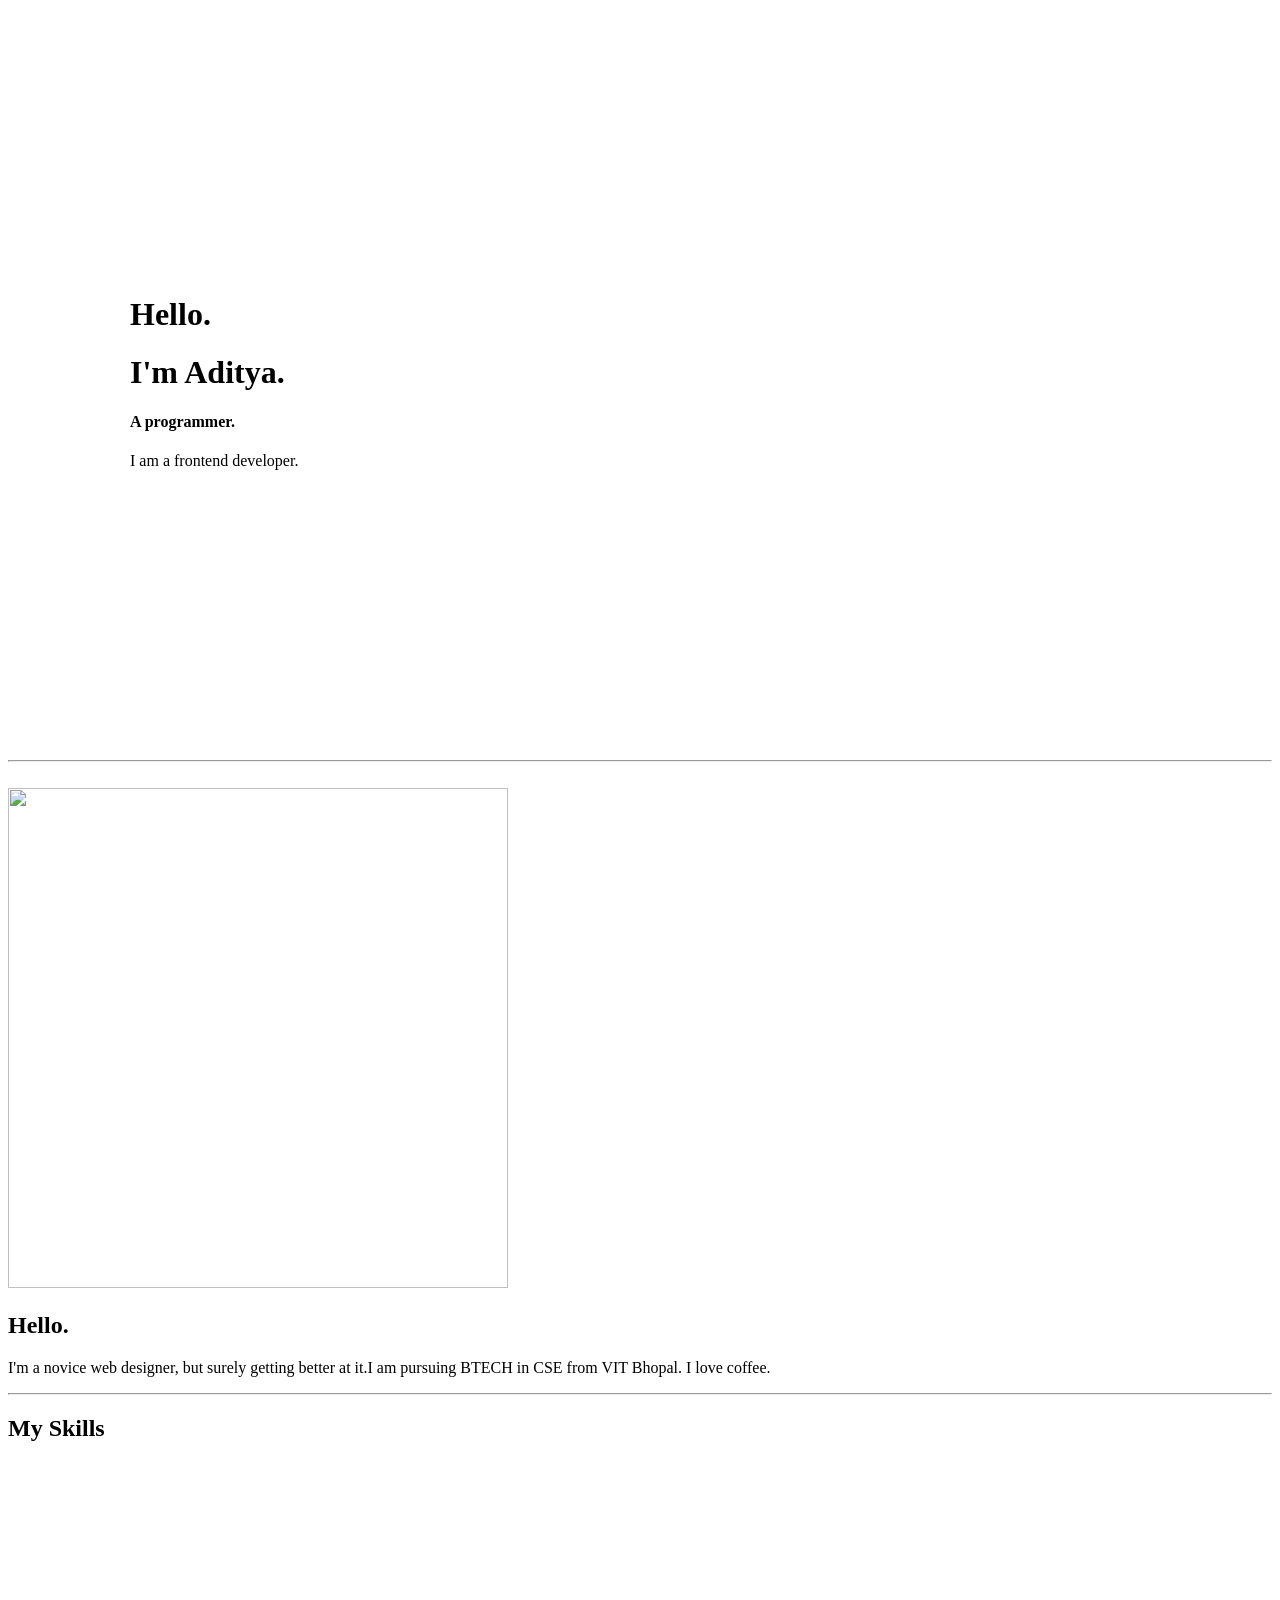
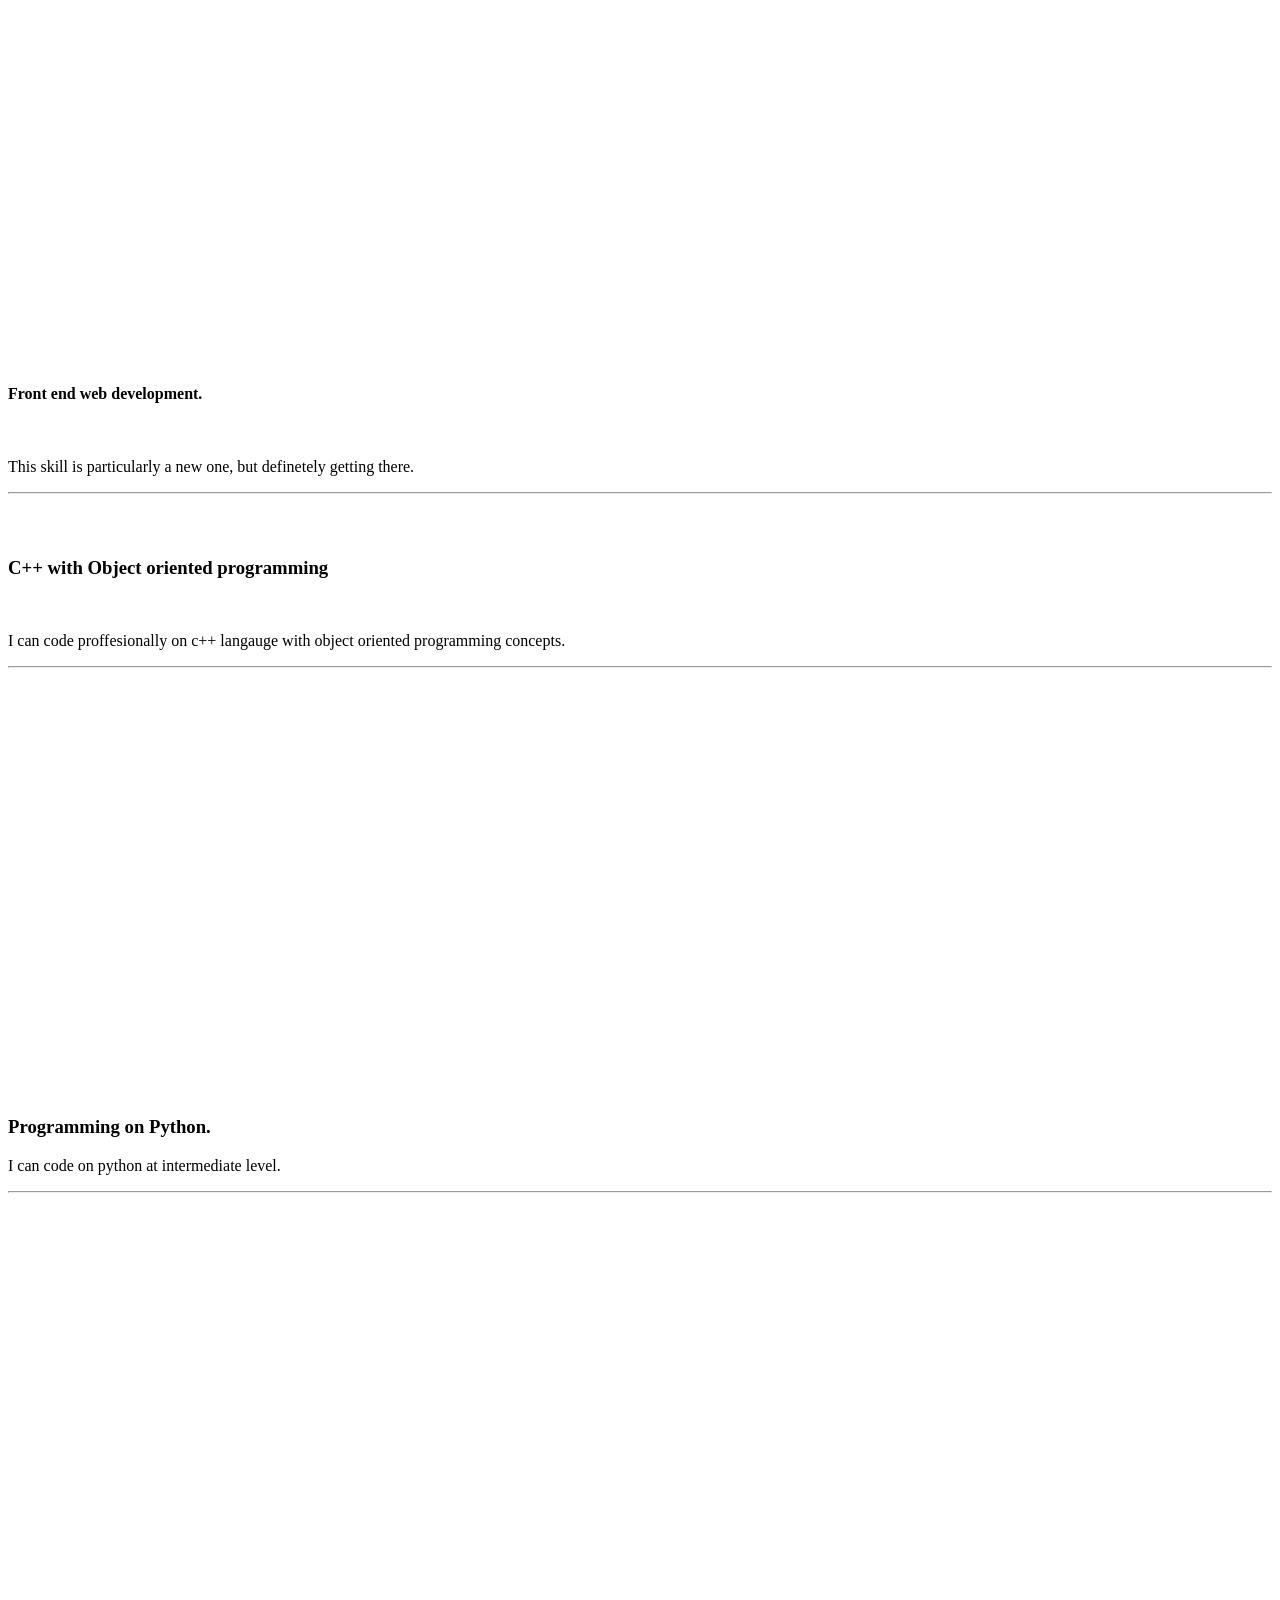
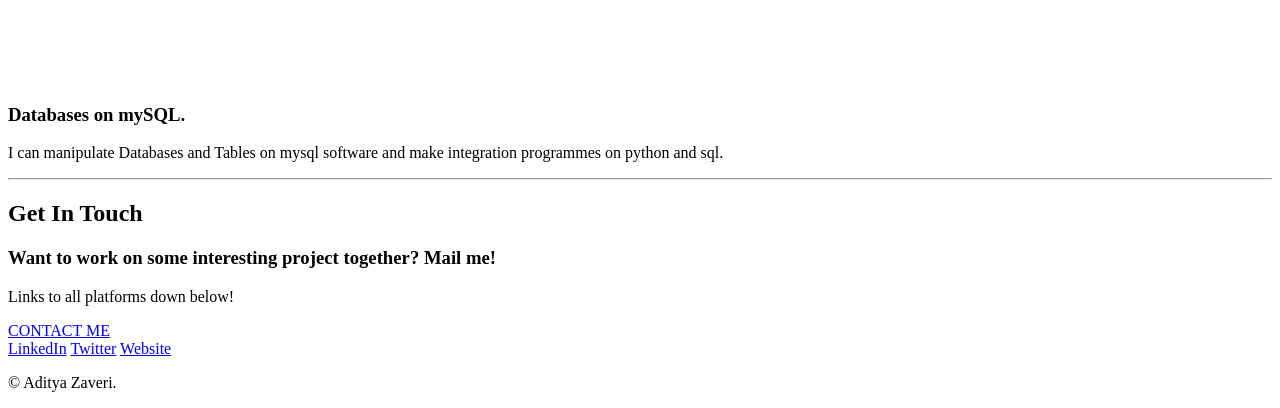
==== index.html @ 8ef1030c "Rename home1.html to index.html" ====
<!DOCTYPE html>
<html lang="en" dir="ltr">
  <head>
    <meta charset="utf-8">
    <link rel="shortcut icon" type="image/x-icon" href="C:\Users\adity\OneDrive\Desktop\test.png" />
    <title>My site</title>
    <link rel="stylesheet" href="C:\Users\adity\OneDrive\Desktop\web dev\css\styles1.css">
    <link rel="preconnect" href="https://fonts.googleapis.com">
    <link rel="preconnect" href="https://fonts.gstatic.com" crossorigin>
    <link href="https://fonts.googleapis.com/css2?family=Merriweather:ital@1&family=Sacramento&display=swap" rel="stylesheet">
  </head>
  <body>


    <div class="top" id="topnbot">

        <table class="qwer" cellpadding="120px">
          <tr>
            <td><h1 class="c-hero__title">Hello.
            <h1>I'm Aditya.</h1>
            <h4 class="ex1">A programmer.</h4>
            <p class="ex1">I am a frontend developer.</p>
          </td>
          <td><iframe src="https://giphy.com/embed/hqU2KkjW5bE2v2Z7Q2" width="480" height="480" frameBorder="0" class="giphy-embed" allowFullScreen></iframe><p><a href="https://giphy.com/stickers/code-creating-rockd-hqU2KkjW5bE2v2Z7Q2"></a></p></td>
          </tr>

        </table>
        <hr>
    </div>
    <br>
          <div class="profile">
            <img class="im" src="C:\Users\adity\OneDrive\Desktop\20220718_064242-modified.png" height="500px" width="500px" alt="">

            <h2 class="qws">Hello.</h2>
            <p class="qws">I'm a novice web designer, but surely getting better at it.I am pursuing BTECH in CSE from VIT Bhopal. I love coffee.</p>
          </div>
          <hr>
          <div class="skills">
            <h2 class="fewdt" id="few"><strong>My Skills</strong></h2>
            <div class="skill-row">
<br>
              <iframe src="https://giphy.com/embed/HwBlFQZFcAoUcPHZdX" width="480" height="480" frameBorder="0" class="giphy-embeded" allowFullScreen></iframe>
              <h4 class="fewdt"><strong>Front end web development.</strong></h4>
              <br>
              <p class="fewdt">This skill is particularly a new one, but definetely getting there.</p>
              <hr>
            </div>
            <div class="skill-row">
              <img class="fewd1" src="https://styles.redditmedia.com/t5_2qi27/styles/communityIcon_c6mtvgj38ki31.jpg" alt="">
<br>
<br>
              <h3 class="fewdt"><strong>C++ with Object oriented programming</strong></h3>
              <br>
              <p class="fewdt">I can code proffesionally on c++ langauge with object oriented programming concepts.</p>
<hr>
            </div>
            <br>
            <div class="skill-row">
              <iframe src="https://giphy.com/embed/LMt9638dO8dftAjtco" width="400" height="400" frameBorder="0" class="giphy-embed" allowFullScreen></iframe>
              <h3 class="fewdt"><strong>Programming on Python.</strong></h3>
              <p class="fewdt">I can code on python at intermediate level.</p>
            </div>
            <hr>
            <div class="skill-row">
            <iframe src="https://giphy.com/embed/qHzzDO357GwCBpn8uT" width="480" height="480" frameBorder="0" class="giphy-embed" allowFullScreen></iframe>
              <h3 class="fewdt"><strong>Databases on mySQL.</strong></h3>
              <p class="fewdt">I can manipulate Databases and Tables on mysql software and make integration programmes on python and sql. </p>
            </div>
          </div>
          <hr>
          <div class="contact-me" id="topnbot">
            <h2 class="fewdt">Get In Touch</h2>
            <h3 class="fewdt">Want to work on some interesting project together? Mail me!</h3>
            <p class="fewdt">Links to all platforms down below!</p>
            <a class="btn" href="mailto:adityazaveri7@gmail.com">CONTACT ME</a>
          </div>
        </div>


        <div class="bottom-container"  id="topnbot" >
          <a class="footer-link" href="https://www.linkedin.com/">LinkedIn</a>
          <a class="footer-link" href="https://twitter.com/">Twitter</a>
          <a class="footer-link" href="https://www.appbrewery.co/">Website</a>
          <p class="fewdt">© Aditya Zaveri.</p>
        </div>





  </body>
</html>
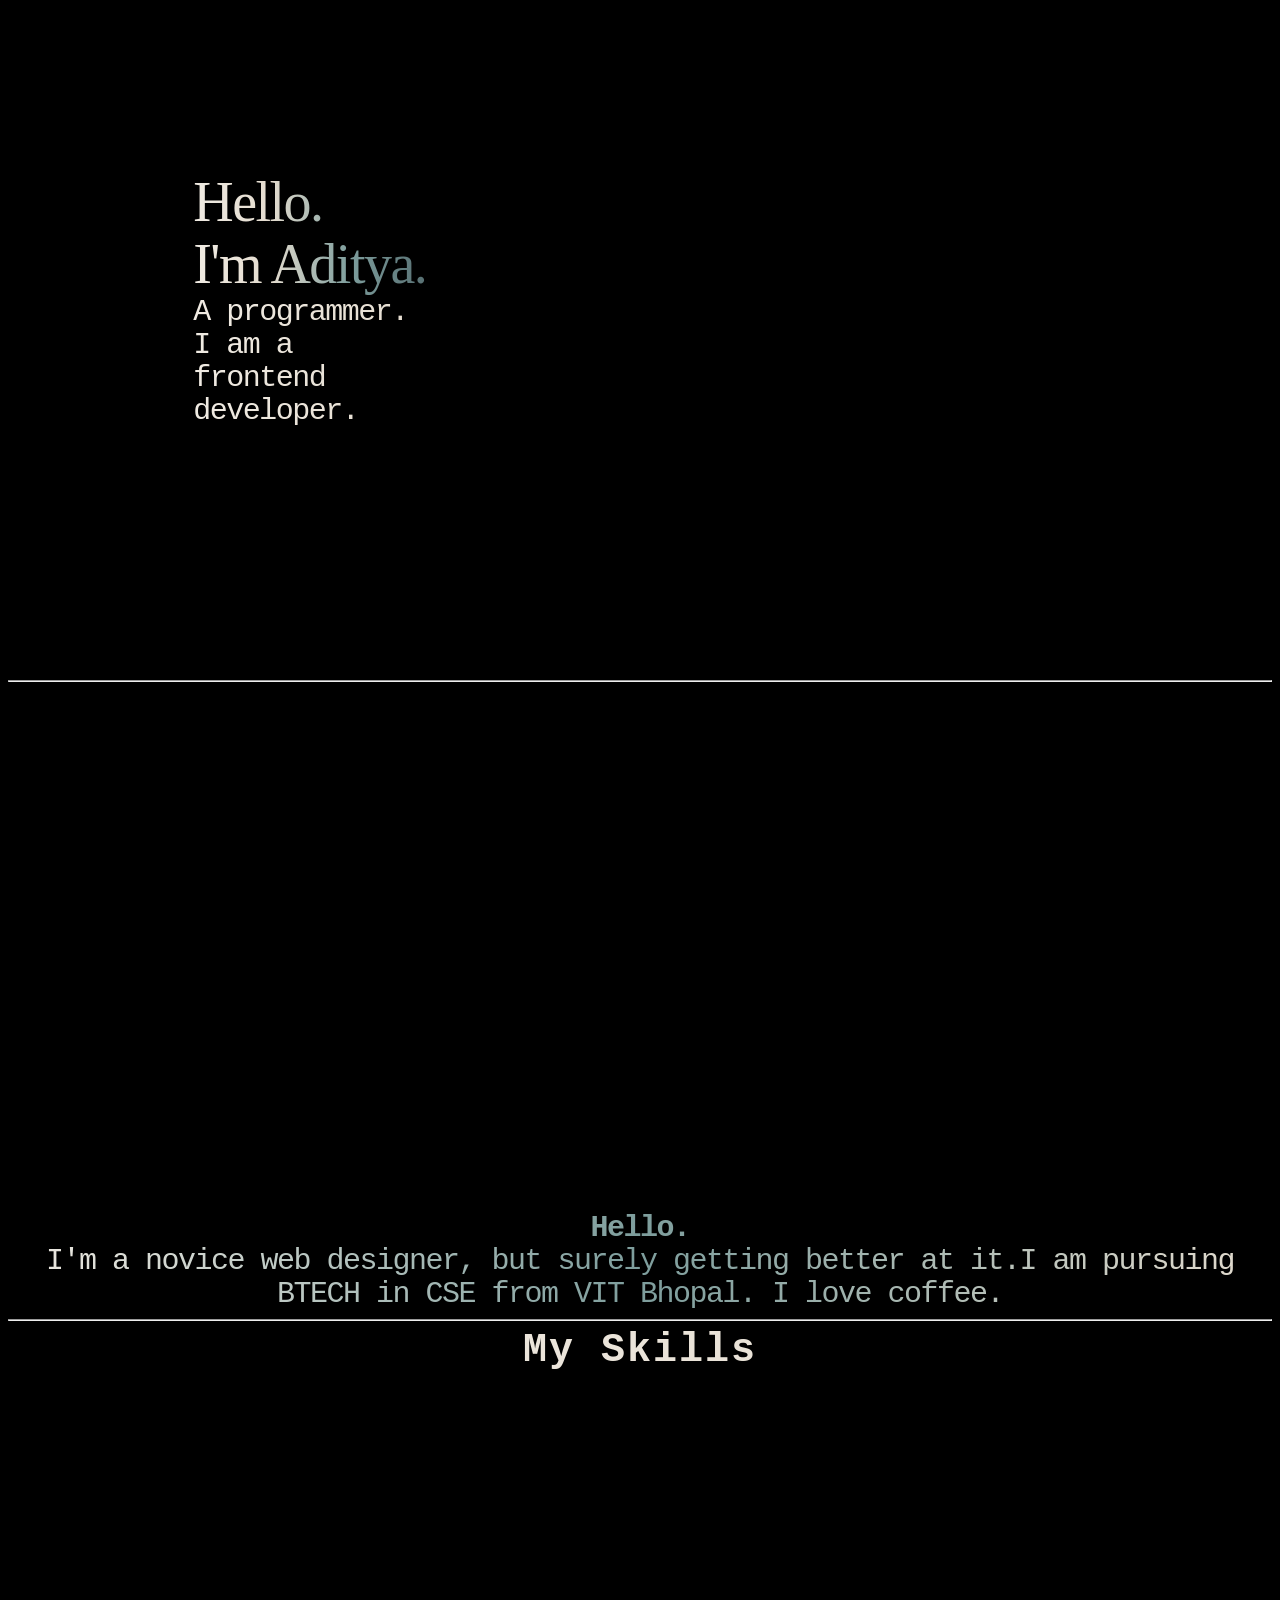
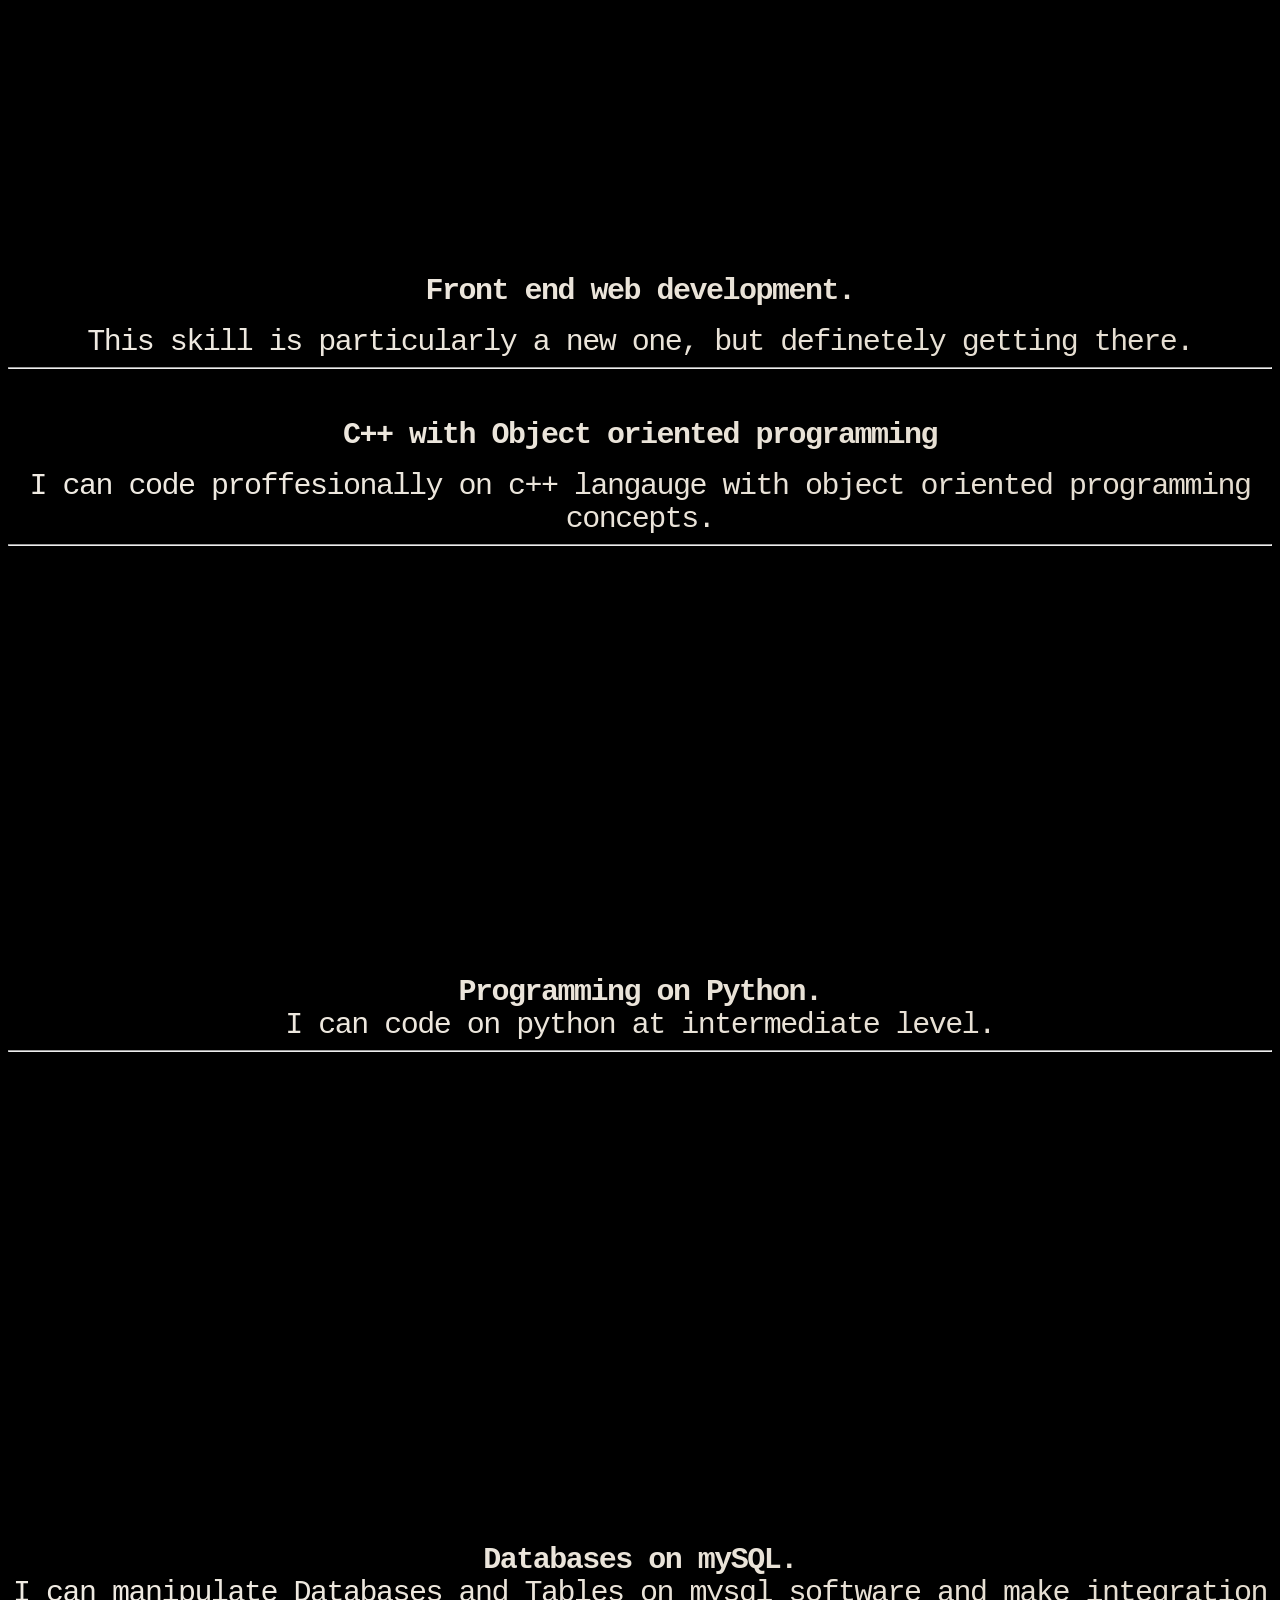
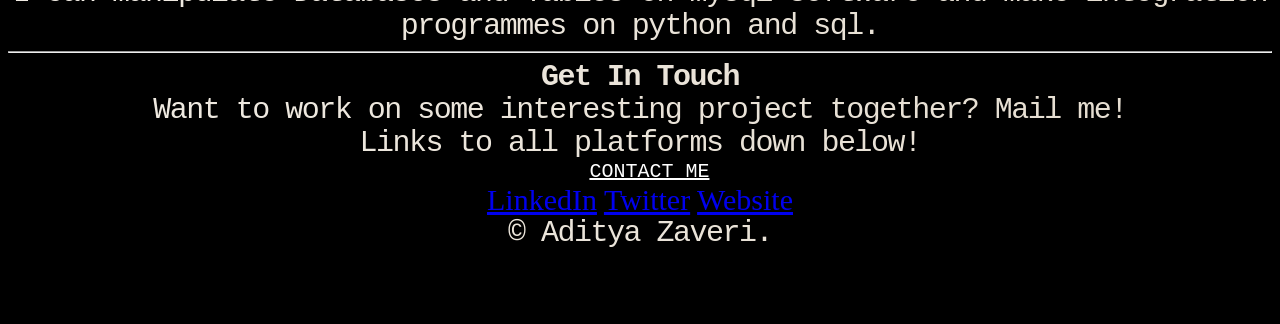
==== commit d7c166f1: "Update index.html" ====
--- a/index.html
+++ b/index.html
@@ -4,7 +4,7 @@
     <meta charset="utf-8">
     <link rel="shortcut icon" type="image/x-icon" href="C:\Users\adity\OneDrive\Desktop\test.png" />
     <title>My site</title>
-    <link rel="stylesheet" href="C:\Users\adity\OneDrive\Desktop\web dev\css\styles1.css">
+    <link rel="stylesheet" href="styles.css">
     <link rel="preconnect" href="https://fonts.googleapis.com">
     <link rel="preconnect" href="https://fonts.gstatic.com" crossorigin>
     <link href="https://fonts.googleapis.com/css2?family=Merriweather:ital@1&family=Sacramento&display=swap" rel="stylesheet">
--- a/styles.css
+++ b/styles.css
@@ -0,0 +1,265 @@
+
+body {
+  /*background-image: url(https://images.unsplash.com/photo-1656359526341-bf6ca7077e86?ixlib=rb-1.2.1&ixid=MnwxMjA3fDB8MHxwaG90by1wYWdlfHx8fGVufDB8fHx8&auto=format&fit=crop&w=1169&q=80); */
+  background-color:black;
+  min-height: 100%;
+
+  /* Create the parallax scrolling effect */
+  background-attachment: fixed;
+  background-position: center;
+  background-repeat: no-repeat;
+  background-size: cover;
+
+  font-family: 'Merriweather', serif;
+
+}
+
+h2{
+  color: white;
+}
+.new{
+  color: white;
+  text-align: center;
+}
+.im{
+  opacity: 0%;
+  min-height: 500px;
+
+  /* Create the parallax scrolling effect */
+
+}
+.im:hover {
+  transform: rotate(360deg);
+  transition-duration: 1s;
+  opacity: 100%;
+}
+div{
+  margin: 0px;
+}
+.about{
+  background-image: url([data-uri][TzRuVZXTN9S4yly3yI9JBgyDxg6PRgcHjAbNPlOHgEqkp4nDwE6rKfKeT5BPSuVsI5VyVHS0ohIwJPF9HL6Onbn2W5ephy+jn26txz7hLHXioUlvF9z+kNQtyvm9TtL1T5L8h5V60quYTOVsZGZJqqYjp84njDo88mkcu9KYi+ITGV8Qzl3T5VzCYi2YZz6ozI/I5ikjJWubfk5/Tyejcp+nkaU2fpx5twFw6vTzTuTyrzfULlvla5D5Ho+kpG4pxvkQ9EkNIPGkYPQyHyWGlDhLpQ+UpTZocJdOjKuXPmq50WxHWnR1k/pg4l6jx91LZ+lsVuXrz+ENRHWXVqEuU7lXOnJrCdw7Lgl807FZtx/Dfm6/zb8g4f8jmz5r481c+S2PMOJ6+hMYXxg2fNbOBc2thnCucjnCuci59aDOVMwc5PnIpXTTJ5BmTSClaEg/J5kflidc/p5ubXm9L5S35D0+fpx51yFy6t+adyaVf2h8l46LgtyaVvSHA4tcl+RLdFoGsDhk7poaUjNxHW1Zo+dufo/Y+XPv6Or9Ac32zeEfyuSU0JKplXWX01D5b5VkN8oahPXHP8BfN1fDfCVjfkcn5jPN1fmaeZK35HNnyVx5OnPkaeYcS19EZhTOFs+Z8+YpXaecHmVc4PMMldp5yaZVmTTLJ3ScyeZPw0gkuiTIyH4PGL6Jwbk/B4wdcvr5OfWHo3Ln9MMpjbjuC3LouSWGlW9Oe5LY6LE9Q8C1DULqLWE1DxLVRpafSdUkc29BdEuw1SWqSOL6bU+2c92xvLl/IbFWwhhbAafc6XzFcxLFWwjpzaNMmmDZikiNSuk/zNnCsypMpVO7Rz5qTCkyaZAl2nMHmTyGkZO6JMnzk0GRi9LIbgixegPG6Ig3BaVmBpB4zRgZP0ilS9Kw5/bn2nYppOjHRCaielano8ap6S0tYnpSJaR0lpXSeorly7S0htbaOlcuD6pVmBRxq4VzUobNJY/QrHTjS+NOLNUztK5S1h6GNrZrz8eiufdHWK59fOu/NUlcOf5Ck/kJ3FRvzrslNK45/IH/6C+KT8ddnR+nH+4z2bxS/jrrmh+nNNmno3kvh0dHqE0fNbyW5U6bpIeQOFoi3BYrMHQ+gBtaQ3Ta0nayuYXRKa0taKFqelKTR41S0npWp6UiOkdJbW1Edq5cu0toaX2htbLg+qNYayrkMPWYr9FH6PKDBwtg/q09WZvMbzBnsP7sweYHmG/emz7swXMLcRXHqvjbMnZENyL4dGMsyVcm184WmGZG1y61TyCzFIxeswCW0l0LMaEtLaDMpC0tZmhi0mozHgUlT0zKRHSWojqMyuXNtHSG2ZbLg+qXGZlXK/9k=);
+position: relative;
+  margin-top: -100px;
+  left:200px;
+  height:263px;
+  width:200px;
+}
+.work{
+  background-image: url([data-uri]);
+position: relative;
+  height:200px;
+  width:200px;
+  top:-70px;
+}
+.contactme{
+
+}
+.gif{
+  margin: 40px
+}
+.head{
+  font-style: oblique;
+  margin-left:300px;
+
+  font-size: 3.5em;
+  letter-spacing: -1.5px;
+  line-height: 110%;
+
+  transition: all .2s ease-in-out;
+  background: linear-gradient(to right,#E4DCCF,#7D9D9C,#576F72);
+  -webkit-text-fill-color: transparent;
+  -webkit-background-clip: text;
+
+}
+.qwer{
+  margin-left: 5%;
+}
+
+.c-hero__title, h1,h3,h4{
+
+    background-color: black;
+  font-weight: 400;
+    font-size: 3.5em;
+    letter-spacing: -1.5px;
+    line-height: 110%;
+    margin: 0;
+    transition: all .2s ease-in-out;
+    background: linear-gradient(to right,#F0EBE3,#E4DCCF,#7D9D9C,#576F72);
+    -webkit-text-fill-color: transparent;
+    -webkit-background-clip: text;
+}
+.top{
+  margin-top: -80px;
+  background-image: url(https://images.unsplash.com/photo-1656359526341-bf6ca7077e86?ixlib=rb-1.2.1&ixid=MnwxMjA3fDB8MHxwaG90by1wYWdlfHx8fGVufDB8fHx8&auto=format&fit=crop&w=1169&q=80);
+  background-size: cover;
+  background-color:black;
+  min-height: 100%;
+
+  /* Create the parallax scrolling effect */
+  background-attachment: fixed;
+  background-position: center;
+  background-repeat: no-repeat;
+  background-size: cover;
+  /*
+  margin-left: 100px;
+  margin-right: 900px; */
+
+}
+.mid{
+  width: 100%;
+  height:500px;
+  background-color: white;
+
+
+
+}
+.im{
+  margin-left: 33%;
+}
+.c{
+  color:black;
+
+  font-size: 30px;
+  margin-left: 20px;
+
+}
+.top.scroll{
+  transition:rotate(120deg);
+}
+.ex,h1,.ex1{
+
+font-family: 'Sacramento', cursive;
+}
+
+.qws{
+  background-color: black;
+
+  font-size: 30px;
+  letter-spacing: -1.5px;
+  line-height: 110%;
+  margin: 0;
+  transition: all .2s ease-in-out;
+  background: linear-gradient(to right,#F0EBE3,#7D9D9C,#E4DCCF);
+  -webkit-text-fill-color: transparent;
+  -webkit-background-clip: text;
+  text-align: center;
+  text-decoration-color: black;
+  font-family:monospace;
+
+
+}
+.ex{
+  background-color: black;
+
+  font-size: 40px;
+  letter-spacing: -1.5px;
+  line-height: 110%;
+  margin: 0;
+  transition: all .2s ease-in-out;
+  background: linear-gradient(to right,#F0EBE3,#7D9D9C,#E2DCC8);
+  -webkit-text-fill-color: transparent;
+  -webkit-background-clip: text;
+
+  text-decoration-color: black;
+
+}
+.profile{
+
+  height: 100%;
+  width: 100%;
+
+  background-size: auto;
+}
+.skill-row{
+  text-align: center;
+
+}
+
+.fewdt{
+  background-color: black;
+  font-family: monospace;
+  font-size: 30px;
+  letter-spacing: -1.5px;
+  line-height: 110%;
+  margin: 0;
+  transition: all .2s ease-in-out;
+  background: linear-gradient(to right,#F0EBE3,#E4DCCF);
+  -webkit-text-fill-color: transparent;
+  -webkit-background-clip: text;
+  text-align: center;
+  text-decoration-color: black;
+
+}
+.fewd1{
+  margin-top: 20px;
+}
+.ex1{
+  background-color: black;
+  font-family: monospace;
+  font-size: 30px;
+  letter-spacing: -1.5px;
+  line-height: 110%;
+  margin: 0;
+  transition: all .2s ease-in-out;
+  background: linear-gradient(to right,#F0EBE3,#E4DCCF);
+  -webkit-text-fill-color: transparent;
+  -webkit-background-clip: text;
+
+  text-decoration-color: black;
+}
+.btn{
+  font-family:monospace;
+  background-color: black;
+  color: white;
+  text-align: center;
+  margin-left: 46%;
+  font-size: 20px;
+}
+.bottom-container{
+
+  text-align: center;
+  margin-top:0px;
+  font-size :30px
+}
+.skills{
+
+  background-image: url(https://images.unsplash.com/photo-1658241817660-b0c1ad84313d?ixlib=rb-1.2.1&ixid=MnwxMjA3fDB8MHx0b3BpYy1mZWVkfDUxfENEd3V3WEpBYkV3fHxlbnwwfHx8fA%3D%3D&auto=format&fit=crop&w=500&q=60);
+background-size: cover;
+background-color:black;
+min-height: 100%;
+
+/* Create the parallax scrolling effect */
+background-attachment: fixed;
+background-position: center;
+background-repeat: no-repeat;
+background-size: cover;
+}
+.profile{
+  background-image: url(https://images.unsplash.com/photo-1656359526452-3d6ed76c75d5?ixlib=rb-1.2.1&ixid=MnwxMjA3fDB8MHxwaG90by1wYWdlfHx8fGVufDB8fHx8&auto=format&fit=crop&w=1169&q=80);
+
+  background-size: cover;
+  background-color:black;
+  min-height: 100%;
+
+  /* Create the parallax scrolling effect */
+  background-attachment: fixed;
+  background-position: center;
+  background-repeat: no-repeat;
+  background-size: cover;
+}
+#topnbot{
+    background-image: url(https://images.unsplash.com/photo-1656359526341-bf6ca7077e86?ixlib=rb-1.2.1&ixid=MnwxMjA3fDB8MHxwaG90by1wYWdlfHx8fGVufDB8fHx8&auto=format&fit=crop&w=1169&q=80)  ;
+    background-size: cover;
+    background-color:black;
+    min-height: 100%;
+
+    /* Create the parallax scrolling effect */
+    background-attachment: fixed;
+    background-position: center;
+    background-repeat: no-repeat;
+    background-size: cover;
+}
+#few{
+  font-size: 40px;
+  letter-spacing: 2px;
+}
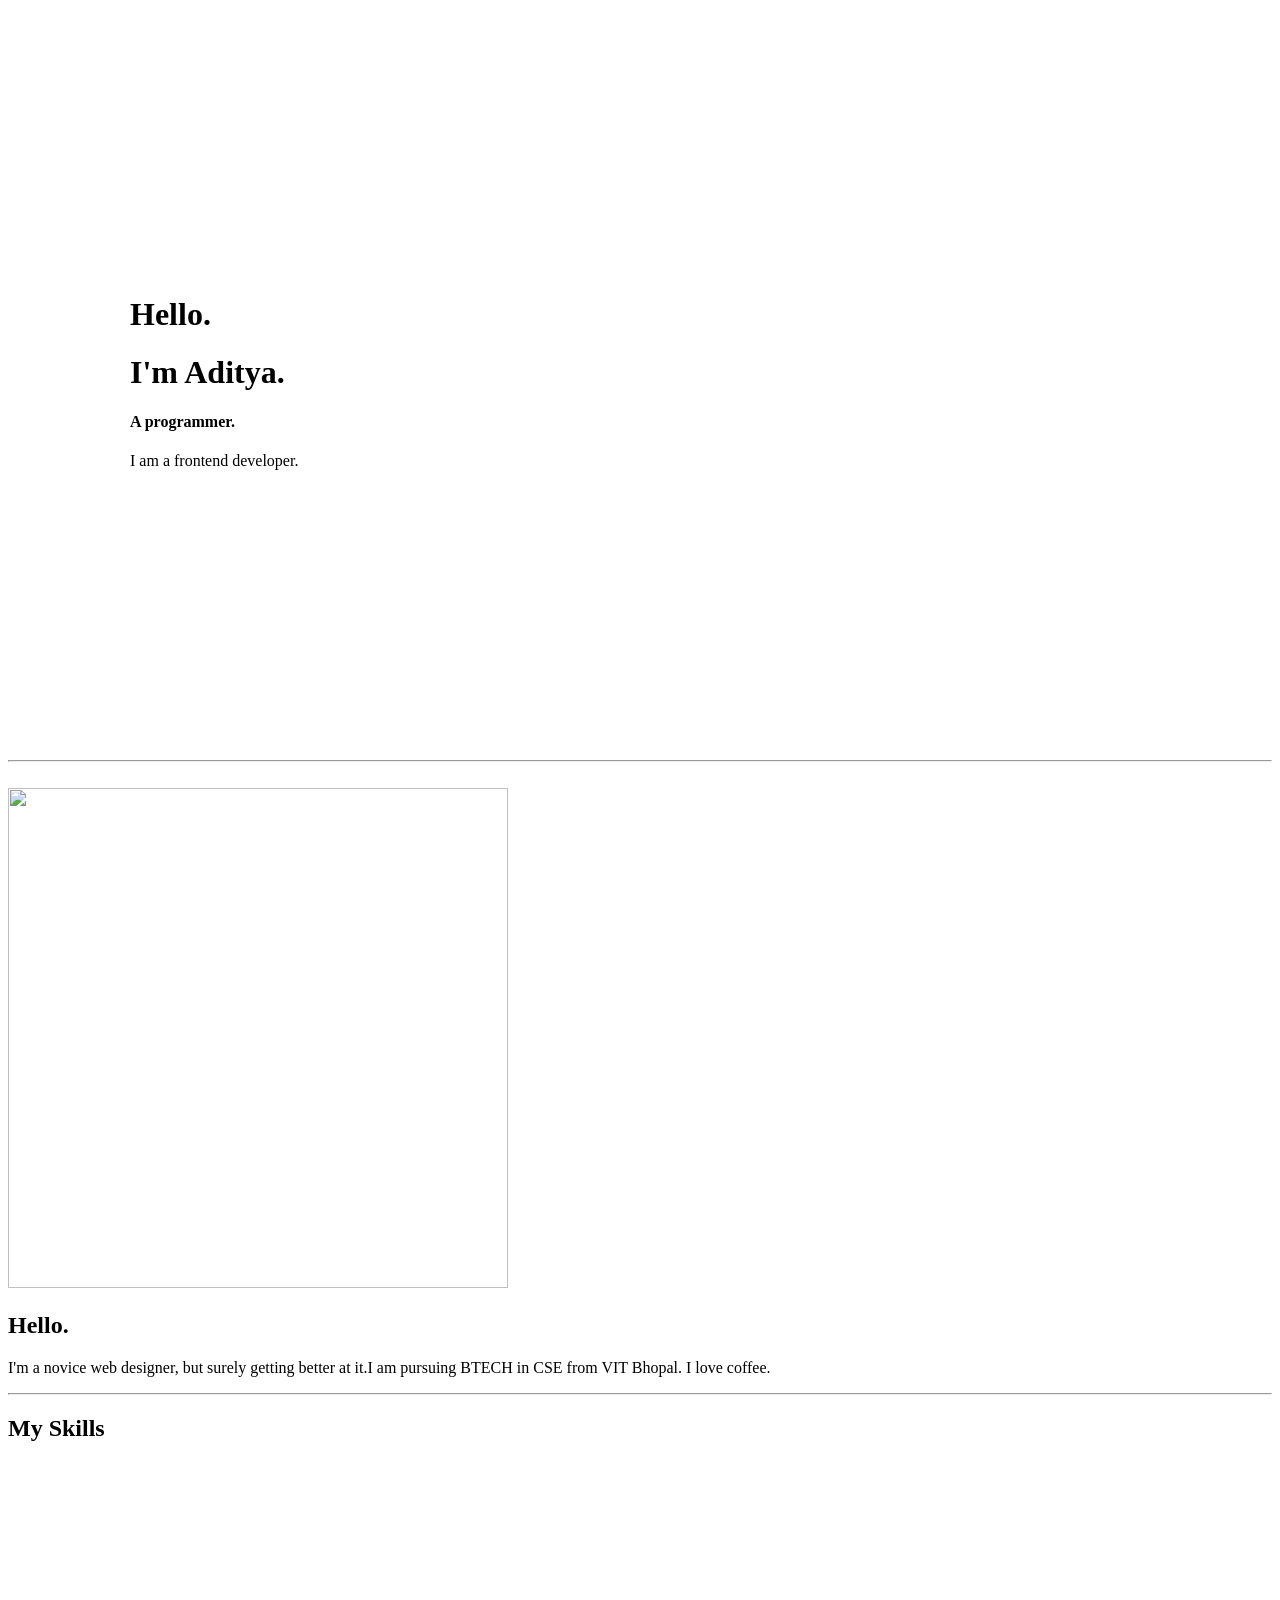
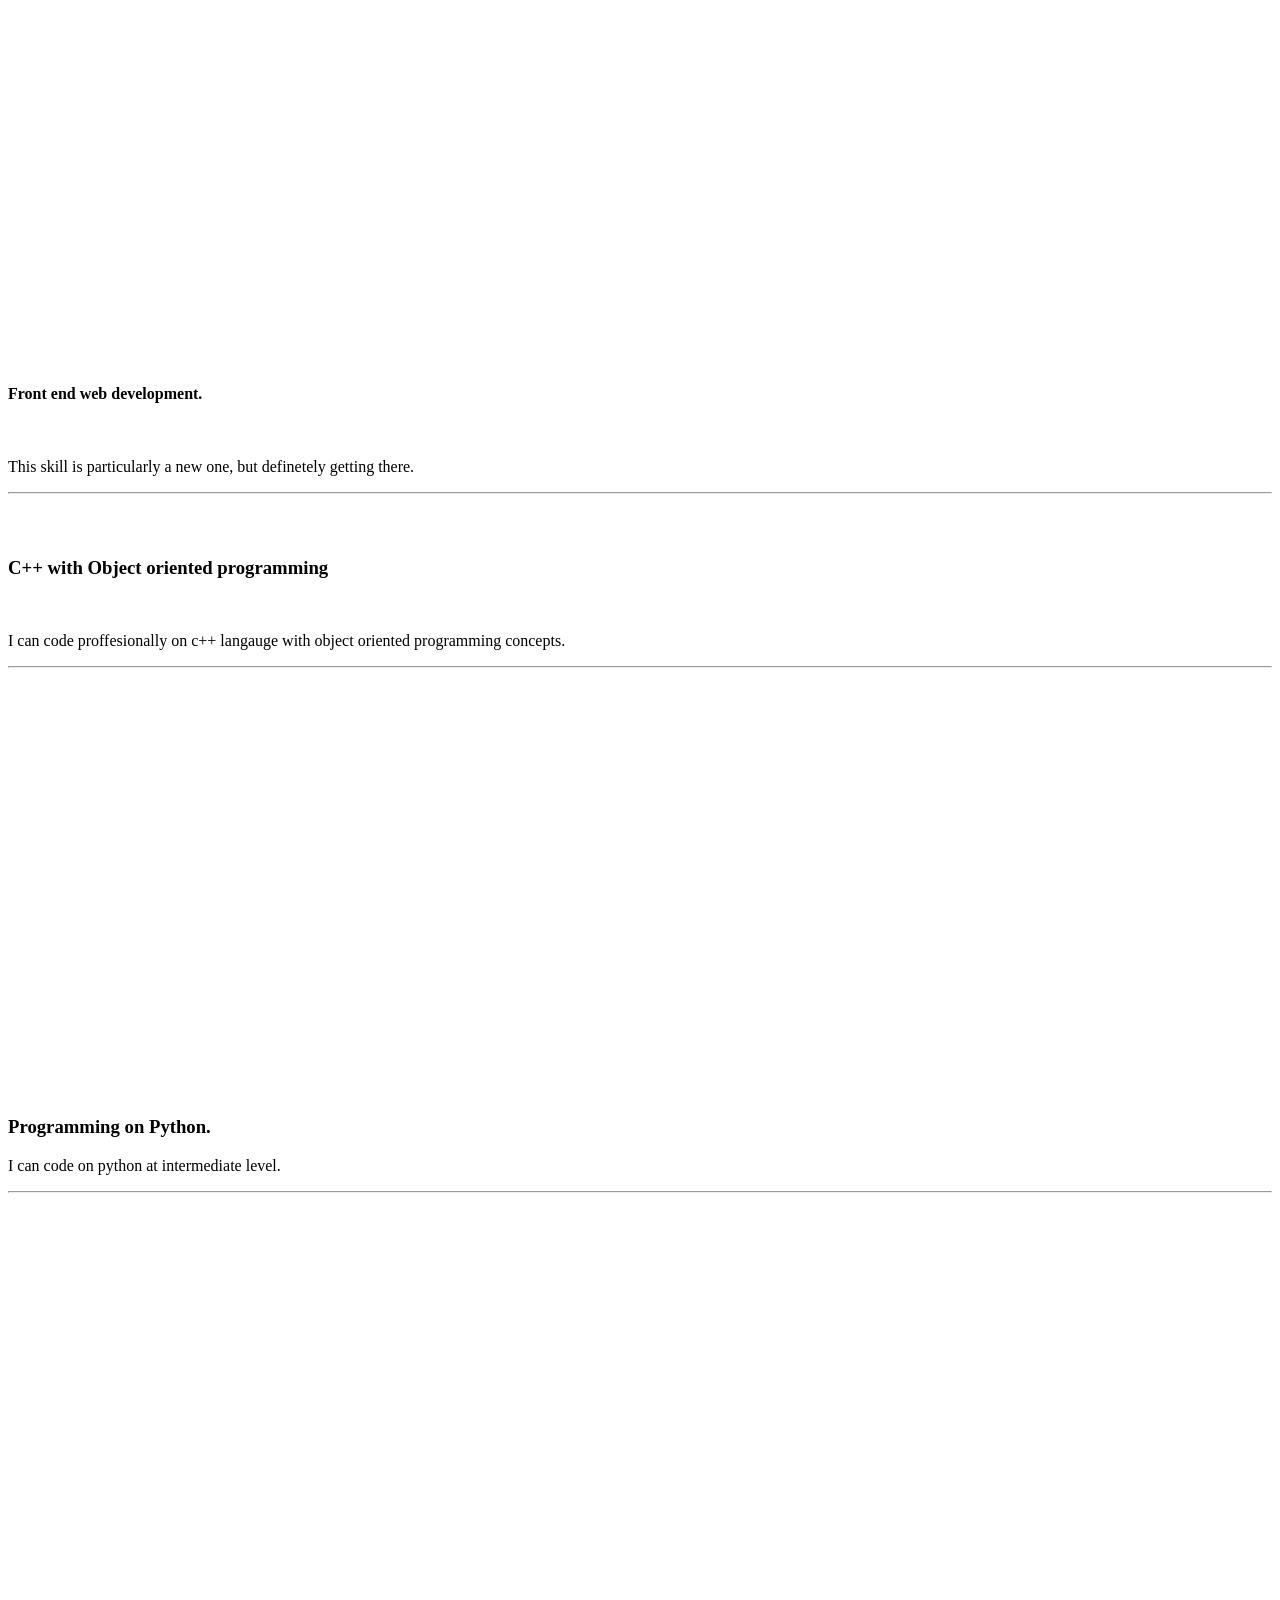
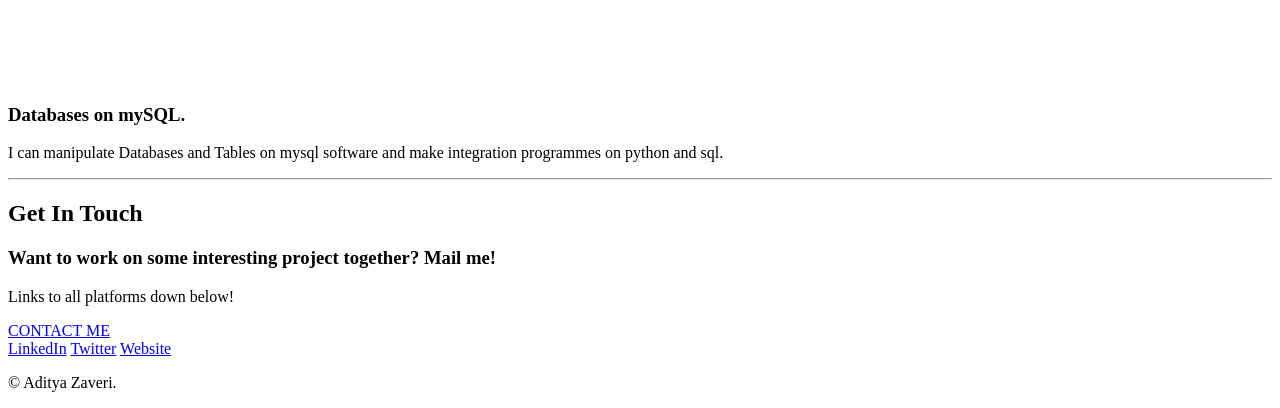
==== commit 78a0c3c2: "Update index.html" ====
--- a/index.html
+++ b/index.html
@@ -4,7 +4,7 @@
     <meta charset="utf-8">
     <link rel="shortcut icon" type="image/x-icon" href="C:\Users\adity\OneDrive\Desktop\test.png" />
     <title>My site</title>
-    <link rel="stylesheet" href="styles.css">
+    <link rel="stylesheet" href="css\styles.css">
     <link rel="preconnect" href="https://fonts.googleapis.com">
     <link rel="preconnect" href="https://fonts.gstatic.com" crossorigin>
     <link href="https://fonts.googleapis.com/css2?family=Merriweather:ital@1&family=Sacramento&display=swap" rel="stylesheet">
